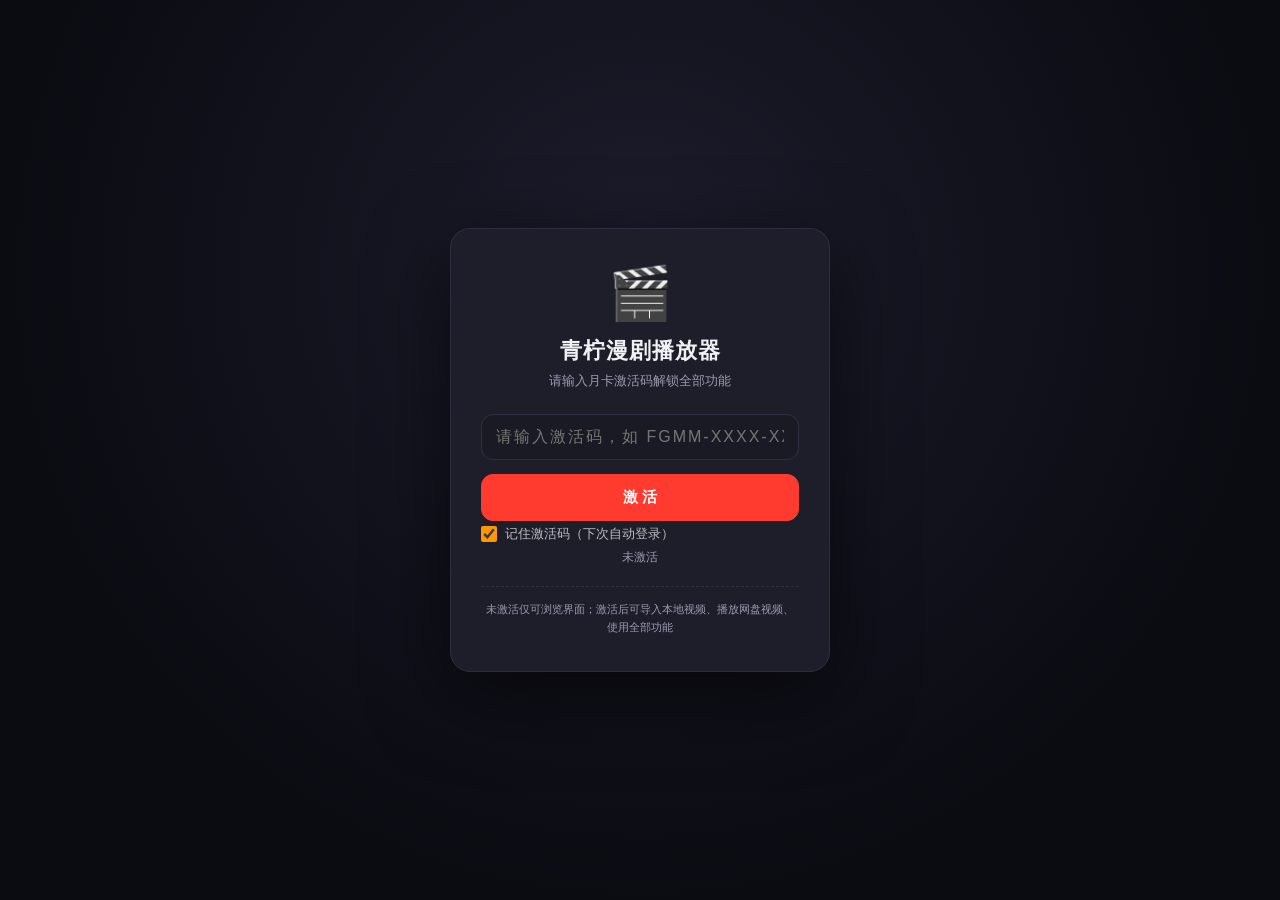
==== index.html @ 3e0c5514 "Add files via upload" ====
<!DOCTYPE html>
<html lang="zh-CN">
<head>
<meta charset="UTF-8">
<meta name="viewport" content="width=device-width, initial-scale=1.0, maximum-scale=1.0, user-scalable=no, viewport-fit=cover">
<meta name="apple-mobile-web-app-capable" content="yes">
<meta name="apple-mobile-web-app-status-bar-style" content="black-translucent">
<meta name="apple-mobile-web-app-title" content="青柠漫剧">
<meta name="theme-color" content="#12121a">
<meta name="format-detection" content="telephone=no">
<meta name="mobile-web-app-capable" content="yes">
<meta name="screen-orientation" content="portrait">
<meta name="x5-fullscreen" content="true">
<meta name="x5-page-mode" content="app">
<title>青柠漫剧播放器</title>
<link rel="manifest" href="manifest.json">
<link rel="apple-touch-icon" href="icons/icon-192.png">
<link rel="apple-touch-icon" sizes="152x152" href="icons/icon-192.png">
<link rel="apple-touch-icon" sizes="180x180" href="icons/icon-192.png">
<link rel="apple-touch-icon" sizes="167x167" href="icons/icon-192.png">
<!-- iOS 启动画面 -->
<link rel="apple-touch-startup-image" href="icons/icon-512.png" media="(device-width: 428px) and (device-height: 926px) and (-webkit-device-pixel-ratio: 3)">
<link rel="apple-touch-startup-image" href="icons/icon-512.png" media="(device-width: 390px) and (device-height: 844px) and (-webkit-device-pixel-ratio: 3)">
<link rel="apple-touch-startup-image" href="icons/icon-512.png" media="(device-width: 393px) and (device-height: 852px) and (-webkit-device-pixel-ratio: 3)">
<link rel="apple-touch-startup-image" href="icons/icon-512.png" media="(device-width: 414px) and (device-height: 896px) and (-webkit-device-pixel-ratio: 3)">
<link rel="apple-touch-startup-image" href="icons/icon-512.png" media="(device-width: 375px) and (device-height: 812px) and (-webkit-device-pixel-ratio: 3)">
<link rel="apple-touch-startup-image" href="icons/icon-512.png" media="(device-width: 375px) and (device-height: 667px) and (-webkit-device-pixel-ratio: 2)">
<link rel="apple-touch-startup-image" href="icons/icon-512.png" media="(device-width: 768px) and (device-height: 1024px) and (-webkit-device-pixel-ratio: 2)">
<link rel="apple-touch-startup-image" href="icons/icon-512.png" media="(device-width: 820px) and (device-height: 1180px) and (-webkit-device-pixel-ratio: 2)">
<link rel="apple-touch-startup-image" href="icons/icon-512.png" media="(device-width: 834px) and (device-height: 1194px) and (-webkit-device-pixel-ratio: 2)">
<link rel="stylesheet" href="css/style.css">
</head>
<body>

<div class="app" id="app">

  <!-- ======== 顶部工具条 ======== -->
  <header class="toolbar">
    <div class="brand">
      <div class="brand-dot" id="brandDot"></div>
      <span class="brand-name" id="brandName">青柠漫剧播放器</span>
    </div>
    <div class="toolbar-actions">
      <button class="tb-btn" id="btnImport" title="导入视频 / 封面图">
        <svg viewBox="0 0 24 24"><path d="M12 16V4m0 0 4 4m-4-4L8 8M4 16v3a1 1 0 0 0 1 1h14a1 1 0 0 0 1-1v-3"/></svg>
        <span>导入</span>
      </button>
      <!-- 导入选择菜单（视频/图片） -->
      <div class="import-menu" id="importMenu" hidden>
        <div class="import-item" id="impVideo">🎬 导入视频</div>
        <div class="import-item" id="impImage">🖼️ 导入封面图</div>
      </div>
      <button class="tb-btn" id="btnNetwork" title="添加网盘 / 网络视频链接">
        <svg viewBox="0 0 24 24"><path d="M12 3a7 7 0 0 0-7 7c0 3.5 2.4 5.3 4 7.5l1 2.5h4l1-2.5c1.6-2.2 4-4 4-7.5a7 7 0 0 0-7-7z"/><circle cx="12" cy="10" r="2.6"/></svg>
        <span>网盘链接</span>
      </button>
      <button class="tb-btn" id="btnSettings" title="播放器设置">
        <svg viewBox="0 0 24 24"><path d="M12 15.5a3.5 3.5 0 1 0 0-7 3.5 3.5 0 0 0 0 7z"/><path d="M19.4 13a7.6 7.6 0 0 0 .1-1 7.6 7.6 0 0 0-.1-1l2-1.6-2-3.4-2.4 1a7.7 7.7 0 0 0-1.7-1L15 3.5h-4l-.4 2.5a7.7 7.7 0 0 0-1.7 1l-2.4-1-2 3.4 2 1.6a7.6 7.6 0 0 0 0 2l-2 1.6 2 3.4 2.4-1a7.7 7.7 0 0 0 1.7 1l.4 2.5h4l.4-2.5a7.7 7.7 0 0 0 1.7-1l2.4 1 2-3.4-2-1.6z"/></svg>
        <span>设置</span>
      </button>
    </div>
  </header>

  <!-- ======== 主体 ======== -->
  <main class="main">
    <!-- 播放器列 -->
    <section class="player-column">
      <!-- 播放器外框（颜色可自定义） -->
      <div class="player-frame" id="playerFrame">
        <!-- 视频舞台 -->
        <div class="video-stage" id="videoStage">
          <!-- 视频缩放容器（双手缩放/平移，不影响播放） -->
          <div class="video-zoom-wrap" id="videoZoomWrap">
            <video id="video" playsinline webkit-playsinline preload="auto"></video>
          </div>
          <!-- 弹幕层 -->
          <div class="danmaku-layer" id="danmakuLayer"></div>

          <!-- 封面 / 空集提示层 -->
          <div class="poster-layer" id="posterLayer">
            <div class="poster-zoom-wrap" id="posterZoomWrap">
              <img id="posterImg" alt="封面" hidden>
            </div>
            <div class="poster-empty" id="posterEmpty">
              <div class="pe-icon">🎬</div>
              <div class="pe-text" id="posterEmptyText">第 1 集暂无视频<br>点击「导入」添加视频或输入网盘链接</div>
            </div>
          </div>

          <!-- 兼容转码提示（HEVC 等无法直接播放的视频） -->
          <div class="convert-tip" id="convertTip" hidden>
            <div style="flex:1;">
              <div class="ct-text" id="convertText">该视频编码可能不被支持（常见于网盘下载的 HEVC/H.265 视频），播放器可一键转码后播放</div>
              <div class="convert-progress" id="convertProgress" hidden>
                <div class="convert-progress-bar" id="convertProgressBar"></div>
              </div>
              <div class="convert-progress-text" id="convertProgressText" hidden></div>
            </div>
            <button class="m-btn primary" id="btnConvert">一键转码播放</button>
          </div>

          <!-- 顶部信息栏（视频中播放器风格：返回+剧名+集数） -->
          <div class="title-bar" id="titleBar">
            <button class="tb-back" id="btnBack" title="返回">‹</button>
            <div class="title-info">
              <span class="title-series" id="titleSeriesName">朝朝入梦（已完结）</span>
              <span class="title-ep" id="titleBarText">第2集</span>
            </div>
            <button class="tb-fs" id="btnTitleFull" title="全屏">⛶</button>
          </div>

          <!-- 中央播放按钮 -->
          <div class="center-play" id="centerPlay" hidden>
            <svg viewBox="0 0 24 24"><path d="M8 5v14l11-7z" fill="currentColor"/></svg>
          </div>

          <!-- 加载中 -->
          <div class="loading" id="loading" hidden><div class="spinner"></div><span>加载中…</span></div>

          <!-- 底部控制栏（极简风格：橙色暂停+时间+进度+总时长+选集+更多+全屏） -->
          <div class="controls" id="controls">
            <!-- 弹幕输入行（可在设置中开关） -->
            <div class="danmaku-row">
              <input type="text" class="danmaku-input" id="danmakuInput" placeholder="发弹幕，按回车发送" maxlength="50">
              <button class="danmaku-send" id="btnDanmakuSend">发送</button>
            </div>
            <div class="controls-row">
              <!-- 橙色暂停按钮 -->
              <button class="c-btn play-btn" id="btnPlay" title="播放 / 暂停">
                <svg id="icPlay" viewBox="0 0 24 24"><path d="M8 5v14l11-7z" fill="currentColor"/></svg>
                <svg id="icPause" viewBox="0 0 24 24" hidden><path d="M6 5h4v14H6zM14 5h4v14h-4z" fill="currentColor"/></svg>
              </button>

              <!-- 当前时间 -->
              <span class="time-label" id="curTime">00:00</span>

              <!-- 进度条 -->
              <div class="seek-wrap">
                <input type="range" id="seek" class="seek" min="0" max="1000" value="0" step="1">
              </div>

              <!-- 总时长 -->
              <span class="time-label" id="durTime">05:00</span>

              <!-- 下一集 -->
              <button class="c-btn" id="btnNext" title="下一集">
                <svg viewBox="0 0 24 24"><path d="M5 5v14l9-7z" fill="currentColor"/><rect x="16" y="5" width="2.6" height="14" fill="currentColor"/></svg>
              </button>

              <!-- 蓝色选集按钮 -->
              <button class="ep-toggle-btn" id="btnEpToggle" title="选集">选集</button>

              <!-- 更多按钮（倍速/比例/循环/音量/弹幕等高级功能） -->
              <div class="more-wrap">
                <button class="c-btn more-btn" id="btnMore" title="更多">⋯</button>
                <div class="more-menu" id="moreMenu" hidden>
                  <div class="mm-section">
                    <div class="mm-label">播放速度</div>
                    <div class="mm-speed-row">
                      <div class="mm-speed-item" data-s="0.5">0.5x</div>
                      <div class="mm-speed-item" data-s="0.75">0.75x</div>
                      <div class="mm-speed-item active" data-s="1">1.0x</div>
                      <div class="mm-speed-item" data-s="1.25">1.25x</div>
                      <div class="mm-speed-item" data-s="1.5">1.5x</div>
                      <div class="mm-speed-item" data-s="2">2.0x</div>
                      <div class="mm-speed-item" data-s="3">3.0x</div>
                    </div>
                  </div>
                  <div class="mm-section">
                    <div class="mm-label">画面比例</div>
                    <div class="mm-ratio-row">
                      <div class="mm-ratio-item active" data-r="auto">自适应</div>
                      <div class="mm-ratio-item" data-r="16:9">16:9</div>
                      <div class="mm-ratio-item" data-r="9:16">9:16</div>
                      <div class="mm-ratio-item" data-r="4:3">4:3</div>
                      <div class="mm-ratio-item" data-r="origin">原始</div>
                    </div>
                  </div>
                  <div class="mm-section mm-row-section">
                    <div class="mm-toggle-item" id="mmLoop">
                      <span>循环播放</span>
                      <div class="mm-switch" id="mmLoopSwitch"><div class="mm-switch-dot"></div></div>
                    </div>
                    <div class="mm-toggle-item" id="mmDanmaku">
                      <span>弹幕显示</span>
                      <div class="mm-switch active" id="mmDanmakuSwitch"><div class="mm-switch-dot"></div></div>
                    </div>
                  </div>
                  <div class="mm-section">
                    <div class="mm-label">音量</div>
                    <div class="mm-vol-row">
                      <svg viewBox="0 0 24 24" width="18" height="18"><path d="M3 9v6h4l5 5V4L7 9H3z" fill="currentColor"/></svg>
                      <input type="range" id="vol" class="vol mm-vol" min="0" max="100" value="100">
                    </div>
                  </div>
                </div>
              </div>

              <!-- 全屏按钮 -->
              <button class="c-btn" id="btnFull" title="全屏">
                <svg viewBox="0 0 24 24"><path d="M4 9V4h5M20 9V4h-5M4 15v5h5M20 15v5h-5" stroke="currentColor" stroke-width="2" fill="none" stroke-linecap="round"/></svg>
              </button>
            </div>
          </div>

          <!-- 右侧选集面板（滑入式 overlay，视频中播放器风格） -->
          <aside class="episode-panel" id="episodePanel">
            <div class="ep-header">
              <span>选集</span>
              <button class="ep-set" id="btnEpSet" title="设置集数">⚙</button>
              <button class="ep-close" id="btnEpClose" title="关闭">×</button>
            </div>
            <div class="ep-list" id="epList"></div>
            <div class="ep-footer">
              <button class="ep-import" id="btnEpImport">导入视频到当前集</button>
            </div>
          </aside>
          <!-- 选集遮罩层（点击关闭选集） -->
          <div class="ep-mask" id="epMask" hidden></div>
        </div>
      </div>

      <!-- 播放器说明条 -->
      <div class="hint-bar" id="hintBar">
        <span>💡 点击「选集」右侧滑出剧集列表；控制栏2秒无操作自动隐藏，点击画面唤出。支持导入本地视频/封面、网盘链接（m3u8/mp4/flv）、弹幕、倍速、画面缩放。</span>
      </div>
    </section>
  </main>
</div>

<!-- ======== 激活遮罩（月卡） ======== -->
<div class="activate-mask" id="activateMask" hidden>
  <div class="activate-box">
    <div class="act-logo">🎬</div>
    <div class="act-title">青柠漫剧播放器</div>
    <div class="act-sub">请输入月卡激活码解锁全部功能</div>
    <input type="text" id="actCode" maxlength="24" placeholder="请输入激活码，如 FGMM-XXXX-XXXX">
    <button class="m-btn primary act-btn" id="btnActivate">激 活</button>
    <label class="act-remember">
      <input type="checkbox" id="actRemember" checked>
      <span>记住激活码（下次自动登录）</span>
    </label>
    <div class="act-msg" id="actMsg"></div>
    <div class="act-exp" id="actExp"></div>
    <div class="act-foot">未激活仅可浏览界面；激活后可导入本地视频、播放网盘视频、使用全部功能</div>
  </div>
</div>
<!-- 隐藏的文件选择输入 -->
<input type="file" id="fileVideo" accept="video/*" hidden>
<input type="file" id="fileImage" accept="image/*" hidden>

<!-- ======== 模态框：设置 ======== -->
<div class="modal-mask" id="modalSettings" hidden>
  <div class="modal">
    <div class="modal-head"><span>播放器设置</span><button class="modal-close" data-close="modalSettings">×</button></div>
    <div class="modal-body">
      <div class="form-item">
        <label>剧集名称（可修改）</label>
        <input type="text" id="setSeriesName" placeholder="例如：春风渡（未删减版）">
      </div>
      <div class="form-item">
        <label>选集总数（人为设置，不必等于实际视频数）</label>
        <input type="number" id="setEpCount" min="1" max="999" value="12">
      </div>
      <div class="form-item">
        <label>当前集标题（显示在顶部窄条，可留空用默认）</label>
        <input type="text" id="setEpTitle" placeholder="例如：玉僧入尘·第一集">
      </div>
      <div class="form-item">
        <label>播放器外框颜色（可自定义）</label>
        <div class="color-row">
          <input type="color" id="setColor" value="#ff3b30">
          <span id="colorPreview">#ff3b30</span>
        </div>
      </div>
      <div class="form-item">
        <label>默认画面比例</label>
        <select id="setRatio">
          <option value="auto">自适应</option>
          <option value="16:9">16:9 横屏</option>
          <option value="9:16">9:16 竖屏</option>
          <option value="4:3">4:3</option>
          <option value="origin">原始尺寸</option>
        </select>
      </div>
      <div class="form-item">
        <label>默认播放速度</label>
        <select id="setSpeed">
          <option value="0.5">0.5x</option>
          <option value="0.75">0.75x</option>
          <option value="1" selected>1.0x</option>
          <option value="1.25">1.25x</option>
          <option value="1.5">1.5x</option>
          <option value="2">2.0x</option>
          <option value="3">3.0x</option>
        </select>
      </div>
      <div class="form-item">
        <label>暂停时显示中央播放图标</label>
        <select id="setShowPauseIcon">
          <option value="1">显示</option>
          <option value="0">不显示</option>
        </select>
      </div>
      <div class="form-item">
        <label>选集显示模式</label>
        <select id="setEpDisplayMode">
          <option value="full">显示集数+名字</option>
          <option value="num">只显示集数</option>
        </select>
      </div>
      <div class="form-item">
        <label>弹幕输入框</label>
        <select id="setDanmakuInput">
          <option value="1">显示</option>
          <option value="0">不显示</option>
        </select>
      </div>
      <div class="form-item">
        <label>弹幕模式</label>
        <select id="setDanmakuMode">
          <option value="scroll">滚动飘过（缓慢）</option>
          <option value="fixed">固定不动（屏幕中间）</option>
        </select>
      </div>
      <div class="form-item license-server-config" hidden>
        <label>服务端验证（防止激活码多设备使用）</label>
        <label class="server-switch">
          <input type="checkbox" id="setLicenseServerEnabled">
          <span>启用服务端验证</span>
        </label>
        <input type="text" id="setLicenseServer" placeholder="授权服务器地址，如 http://your-server.com:3000" style="margin-top:8px;">
        <div class="server-hint">启用后，激活码首次激活会绑定设备，其他设备无法使用。需自行部署授权服务器。</div>
      </div>
      <div class="form-item license-status">
        <label>激活状态</label>
        <div class="license-info" id="licenseInfo">未激活</div>
      </div>
    </div>
    <div class="modal-foot">
      <button class="m-btn danger" id="btnClearAll" title="清除所有导入的视频和图片">一键清除</button>
      <button class="m-btn primary" id="btnSaveSettings">保存设置</button>
    </div>
  </div>
</div>

<!-- ======== 模态框：网盘 / 网络链接 ======== -->
<div class="modal-mask" id="modalNetwork" hidden>
  <div class="modal">
    <div class="modal-head"><span>添加网盘 / 网络视频</span><button class="modal-close" data-close="modalNetwork">×</button></div>
    <div class="modal-body">
      <div class="form-item">
        <label>视频直链地址（自动识别 m3u8 / mp4 / flv / webm）</label>
        <input type="url" id="netUrl" placeholder="粘贴视频直链或串流地址…">
      </div>
      <div class="net-tip" id="netTip">
        支持格式：<b>.m3u8</b>（HLS 串流）、<b>.mp4</b>、<b>.flv</b>、<b>.webm</b> 等<b>视频直链</b>地址。<br>
        ⚠️ 若粘贴的是网盘<b>分享页面</b>（pan.baidu.com / pan.quark.cn 等），播放器无法直接解析登录鉴权页面。<br>
        请点击网盘里的「下载」或「获取直链」，复制<b>可直接播放的视频地址</b>（.mp4 / .m3u8 结尾）后粘贴。
      </div>
      <div class="form-item">
        <label>保存到选集（选择集数）</label>
        <select id="netEp"></select>
      </div>
    </div>
    <div class="modal-foot">
      <button class="m-btn" id="btnNetClear">清除该集链接</button>
      <button class="m-btn primary" id="btnNetSave">保存并播放</button>
    </div>
  </div>
</div>

<!-- ======== 模态框：集数快速设置 ======== -->
<div class="modal-mask" id="modalEpSet" hidden>
  <div class="modal modal-sm">
    <div class="modal-head"><span>设置选集数量</span><button class="modal-close" data-close="modalEpSet">×</button></div>
    <div class="modal-body">
      <div class="form-item">
        <label>选集总数</label>
        <input type="number" id="quickEpCount" min="1" max="999" value="12">
      </div>
    </div>
    <div class="modal-foot">
      <button class="m-btn primary" id="btnQuickEpSave">确定</button>
    </div>
  </div>
</div>

<script src="js/db.js"></script>
<script src="js/hls.min.js"></script>
<script src="js/flv.min.js"></script>
<script>
  if ('serviceWorker' in navigator) {
    if (location.hostname === 'localhost' || location.hostname === '127.0.0.1') {
      navigator.serviceWorker.getRegistrations().then(function (regs) {
        regs.forEach(function (r) { r.unregister(); });
      }).catch(function () {});
    } else {
      window.addEventListener('load', function () {
        navigator.serviceWorker.register('./sw.js').catch(function () {});
      });
    }
  }
</script>
<script src="js/app.js"></script>
</body>
</html>
---- css/style.css ----
/* ============================================================
 * style.css — 青柠漫剧播放器（极简播放界面版）
 * 播放界面参考视频中播放器风格：右侧滑入选集 + 橙色暂停 + 蓝色选集按钮
 * ============================================================ */
:root {
  --bg: #12121a;
  --bg2: #1a1a24;
  --panel: #1e1e2a;
  --panel2: #26263a;
  --text: #f0f0f5;
  --text2: #9a9ab0;
  --accent: #ff3b30;
  --border: #2e2e42;
  --radius: 14px;
  --danger: #ff453a;
  --ep-blue: #2d7ff9;
  --ep-green: #4cd964;
  --play-orange: #ff9500;
}

* { margin: 0; padding: 0; box-sizing: border-box; -webkit-tap-highlight-color: transparent; }
[hidden] { display: none !important; }

html, body {
  height: 100%;
  overflow: hidden;
  font-family: -apple-system, BlinkMacSystemFont, "PingFang SC", "Microsoft YaHei", "Segoe UI", Roboto, sans-serif;
  background: var(--bg);
  color: var(--text);
  user-select: none;
  -webkit-user-select: none;
}

.app { height: 100vh; height: 100dvh; display: flex; flex-direction: column; }

/* ================= 顶部工具条 ================= */
.toolbar {
  display: flex; align-items: center; justify-content: space-between;
  padding: 10px 16px;
  background: linear-gradient(180deg, #1b1b28, #15151f);
  border-bottom: 1px solid var(--border);
  flex-shrink: 0;
}
.brand { display: flex; align-items: center; gap: 10px; }
.brand-dot {
  width: 16px; height: 16px; border-radius: 5px;
  background: var(--accent);
  box-shadow: 0 0 12px var(--accent);
}
.brand-name { font-size: 16px; font-weight: 700; letter-spacing: .5px; }

.toolbar-actions { display: flex; gap: 8px; position: relative; }
.tb-btn {
  display: flex; align-items: center; gap: 6px;
  background: var(--panel); color: var(--text);
  border: 1px solid var(--border); border-radius: 10px;
  padding: 7px 12px; font-size: 13px; cursor: pointer;
  transition: .15s;
}
.tb-btn:hover { background: var(--panel2); border-color: var(--accent); }
.tb-btn svg { width: 16px; height: 16px; fill: currentColor; stroke: none; }

/* 导入选择菜单 */
.import-menu {
  position: absolute; top: 100%; right: 0; z-index: 100;
  background: var(--panel); border: 1px solid rgba(255,255,255,.1);
  border-radius: 10px; box-shadow: 0 8px 24px rgba(0,0,0,.4);
  min-width: 160px; overflow: hidden;
}
.import-item {
  padding: 12px 16px; cursor: pointer; font-size: 14px; color: #eee;
  transition: background .15s;
}
.import-item:hover { background: var(--accent); color: #fff; }

/* ================= 主体 ================= */
.main { flex: 1; min-height: 0; display: flex; }
.player-column { flex: 1; display: flex; flex-direction: column; min-width: 0; padding: 12px; gap: 10px; }

/* ================= 播放器外框 ================= */
.player-frame {
  flex: 1; min-height: 0;
  display: flex;
  background: var(--bg2);
  border: 3px solid var(--accent);
  border-radius: var(--radius);
  padding: 6px;
  box-shadow: 0 0 24px -6px var(--accent);
  overflow: hidden;
}

/* ================= 视频舞台 ================= */
.video-stage {
  flex: 1; min-width: 0; position: relative;
  background: #000;
  border-radius: 10px;
  overflow: hidden;
  cursor: pointer;
}
#video {
  position: absolute; inset: 0;
  width: 100%; height: 100%;
  object-fit: contain;
  background: #000;
}
/* 画面比例 */
.video-stage.ratio-auto #video { inset: 0; width: 100%; height: 100%; transform: none; }
.video-stage.ratio-169 #video {
  inset: auto; left: 50%; top: 50%; transform: translate(-50%, -50%);
  width: 100%; height: auto; aspect-ratio: 16 / 9;
}
.video-stage.ratio-916 #video {
  inset: auto; left: 50%; top: 50%; transform: translate(-50%, -50%);
  height: 100%; width: auto; aspect-ratio: 9 / 16;
}
.video-stage.ratio-43 #video {
  inset: auto; left: 50%; top: 50%; transform: translate(-50%, -50%);
  width: 100%; height: auto; aspect-ratio: 4 / 3;
}
.video-stage.ratio-origin #video { inset: auto; left: 50%; top: 50%; transform: translate(-50%, -50%); }

/* 封面层 */
.poster-layer {
  position: absolute; inset: 0;
  display: flex; align-items: center; justify-content: center;
  background: linear-gradient(160deg, #101018, #0a0a12);
  z-index: 2;
}
.poster-layer img { width: 100%; height: 100%; object-fit: contain; }
.poster-empty { text-align: center; color: var(--text2); }
.pe-icon { font-size: 44px; margin-bottom: 12px; opacity: .6; }
.pe-text { font-size: 14px; line-height: 1.8; }

/* ================= 顶部信息栏（视频中播放器风格） ================= */
.title-bar {
  position: absolute; top: 0; left: 0; right: 0;
  z-index: 6;
  display: flex; align-items: center; gap: 8px;
  padding: 10px 14px;
  background: linear-gradient(180deg, rgba(0,0,0,.75), rgba(0,0,0,0));
  pointer-events: none;
  opacity: 0;
  transition: opacity .25s;
}
.controls.show ~ .title-bar,
.title-bar.show { opacity: 1; pointer-events: auto; }
.tb-back, .tb-fs {
  background: none; border: none; color: #fff; font-size: 22px; cursor: pointer;
  width: 32px; height: 32px; display: flex; align-items: center; justify-content: center;
  opacity: .9; border-radius: 6px; flex-shrink: 0;
  pointer-events: auto;
}
.tb-back:hover, .tb-fs:hover { opacity: 1; background: rgba(255,255,255,.15); }
.tb-back { display: none; }
.title-info { display: flex; flex-direction: column; gap: 1px; flex: 1; min-width: 0; }
.title-series {
  font-size: 14px; font-weight: 700; color: #fff;
  white-space: nowrap; overflow: hidden; text-overflow: ellipsis;
  letter-spacing: .3px;
}
.title-ep {
  font-size: 11.5px; color: rgba(255,255,255,.75);
  white-space: nowrap; overflow: hidden; text-overflow: ellipsis;
}

/* 中央播放按钮 */
.center-play {
  position: absolute; left: 50%; top: 50%; transform: translate(-50%,-50%);
  width: 72px; height: 72px; border-radius: 50%;
  background: rgba(0,0,0,.5); backdrop-filter: blur(4px);
  display: flex; align-items: center; justify-content: center;
  color: #fff; z-index: 5; cursor: pointer;
  border: 2px solid rgba(255,255,255,.35);
}
.center-play svg { width: 34px; height: 34px; margin-left: 4px; }
.center-play:hover { background: rgba(0,0,0,.7); }

/* 加载 */
.loading {
  position: absolute; inset: 0; z-index: 4;
  display: flex; flex-direction: column; align-items: center; justify-content: center; gap: 10px;
  background: rgba(0,0,0,.55); color: #fff; font-size: 13px;
}
.spinner {
  width: 34px; height: 34px; border-radius: 50%;
  border: 3px solid rgba(255,255,255,.2); border-top-color: var(--accent);
  animation: spin .8s linear infinite;
}
@keyframes spin { to { transform: rotate(360deg); } }

/* ================= 底部控制栏（极简风格） ================= */
.controls {
  position: absolute; left: 0; right: 0; bottom: 0; z-index: 7;
  background: linear-gradient(0deg, rgba(0,0,0,.85), rgba(0,0,0,0));
  padding: 30px 12px 10px;
  opacity: 0; transition: opacity .25s;
}
.controls.show { opacity: 1; }
.controls-row { display: flex; align-items: center; gap: 8px; }

.c-btn {
  background: none; border: none; color: #fff;
  min-width: 34px; height: 34px; padding: 0 6px;
  display: flex; align-items: center; justify-content: center;
  font-size: 13px; border-radius: 8px; cursor: pointer;
  flex-shrink: 0;
}
.c-btn:hover { background: rgba(255,255,255,.12); }
.c-btn svg { width: 20px; height: 20px; fill: none; stroke: currentColor; stroke-width: 1.8; }
.c-btn svg path { stroke: currentColor; }
.c-btn.active { color: var(--accent); }

/* 橙色暂停按钮（视频中播放器风格） */
.play-btn {
  background: var(--play-orange);
  width: 34px; height: 34px;
  border-radius: 6px;
  min-width: 34px;
}
.play-btn:hover { background: #ffaa33; }
.play-btn svg { width: 18px; height: 18px; fill: #fff !important; stroke: none !important; }
.play-btn svg path { fill: #fff !important; stroke: none !important; }

/* 时间标签 */
.time-label {
  font-size: 12.5px; color: #fff;
  font-variant-numeric: tabular-nums;
  flex-shrink: 0;
  min-width: 42px;
  text-align: center;
}

/* 进度条 */
.seek-wrap { flex: 1; display: flex; align-items: center; min-width: 40px; }
input[type="range"] {
  -webkit-appearance: none; appearance: none;
  width: 100%;
  height: 3px; background: rgba(255,255,255,.3); border-radius: 3px; outline: none; cursor: pointer;
}
input[type="range"]::-webkit-slider-thumb {
  -webkit-appearance: none; appearance: none;
  width: 12px; height: 12px; border-radius: 50%;
  background: #fff; border: none;
  box-shadow: 0 0 4px rgba(0,0,0,.5);
}
input[type="range"]::-moz-range-thumb {
  width: 12px; height: 12px; border-radius: 50%;
  background: #fff; border: none;
}
.vol { width: 64px; height: 3px; }

/* 下一集按钮 */
#btnNext svg { fill: currentColor; stroke: none; }
#btnNext svg path { fill: currentColor; stroke: none; }

/* 蓝色选集按钮（视频中播放器风格） */
.ep-toggle-btn {
  background: var(--ep-blue);
  color: #fff;
  border: none;
  padding: 0 14px;
  height: 30px;
  font-size: 13px;
  font-weight: 600;
  border-radius: 6px;
  cursor: pointer;
  flex-shrink: 0;
  letter-spacing: .5px;
  transition: background .15s;
}
.ep-toggle-btn:hover { background: #4a90ff; }
.ep-toggle-btn.active { background: #1a5fd0; }

/* 更多按钮 */
.more-wrap { position: relative; flex-shrink: 0; }
.more-btn {
  font-size: 20px;
  font-weight: 700;
  letter-spacing: 1px;
  width: 34px;
}
.more-menu {
  position: absolute; bottom: 44px; right: 0;
  background: rgba(20,20,30,.97);
  border: 1px solid rgba(255,255,255,.12);
  border-radius: 12px;
  padding: 12px;
  min-width: 260px;
  z-index: 50;
  box-shadow: 0 8px 32px rgba(0,0,0,.6);
  backdrop-filter: blur(10px);
}
.mm-section { margin-bottom: 12px; }
.mm-section:last-child { margin-bottom: 0; }
.mm-label {
  font-size: 11px; color: rgba(255,255,255,.5);
  margin-bottom: 6px; font-weight: 600;
  text-transform: uppercase; letter-spacing: .5px;
}
.mm-speed-row, .mm-ratio-row {
  display: flex; flex-wrap: wrap; gap: 5px;
}
.mm-speed-item, .mm-ratio-item {
  padding: 5px 10px;
  font-size: 12px;
  border-radius: 6px;
  background: rgba(255,255,255,.08);
  color: rgba(255,255,255,.85);
  cursor: pointer;
  transition: all .15s;
}
.mm-speed-item:hover, .mm-ratio-item:hover { background: rgba(255,255,255,.15); }
.mm-speed-item.active, .mm-ratio-item.active {
  background: var(--accent);
  color: #fff;
  font-weight: 600;
}
.mm-row-section {
  display: flex; gap: 12px;
}
.mm-toggle-item {
  flex: 1;
  display: flex; align-items: center; justify-content: space-between;
  padding: 8px 10px;
  background: rgba(255,255,255,.05);
  border-radius: 8px;
  font-size: 12.5px;
  color: rgba(255,255,255,.85);
}
.mm-switch {
  width: 36px; height: 20px;
  background: rgba(255,255,255,.2);
  border-radius: 10px;
  position: relative;
  cursor: pointer;
  transition: background .2s;
  flex-shrink: 0;
}
.mm-switch.active { background: var(--accent); }
.mm-switch-dot {
  position: absolute; top: 2px; left: 2px;
  width: 16px; height: 16px;
  background: #fff;
  border-radius: 50%;
  transition: transform .2s;
}
.mm-switch.active .mm-switch-dot { transform: translateX(16px); }
.mm-vol-row {
  display: flex; align-items: center; gap: 8px;
  color: rgba(255,255,255,.7);
}
.mm-vol { flex: 1; }

/* 全屏按钮 */
#btnFull svg { fill: none; stroke: currentColor; }

/* ================= 右侧选集面板（滑入式 overlay） ================= */
.episode-panel {
  position: absolute;
  top: 0; right: 0; bottom: 0;
  width: 220px;
  background: rgba(0,0,0,.88);
  backdrop-filter: blur(12px);
  z-index: 20;
  display: flex; flex-direction: column;
  transform: translateX(100%);
  transition: transform .3s cubic-bezier(.4,0,.2,1);
  border-left: 1px solid rgba(255,255,255,.08);
}
.episode-panel.show { transform: translateX(0); }

.ep-header {
  display: flex; align-items: center; gap: 6px;
  padding: 14px 14px 10px;
  font-size: 15px; font-weight: 700;
  color: #fff;
  flex-shrink: 0;
  border-bottom: 1px solid rgba(255,255,255,.08);
}
.ep-set {
  margin-left: auto; background: none; border: none;
  color: rgba(255,255,255,.5); font-size: 16px; cursor: pointer;
  width: 28px; height: 28px; border-radius: 6px;
  display: flex; align-items: center; justify-content: center;
}
.ep-set:hover { color: #fff; background: rgba(255,255,255,.1); }
.ep-close {
  background: none; border: none;
  color: rgba(255,255,255,.5); font-size: 20px; cursor: pointer;
  width: 28px; height: 28px; border-radius: 6px;
  display: flex; align-items: center; justify-content: center;
  line-height: 1;
}
.ep-close:hover { color: #fff; background: rgba(255,255,255,.1); }

.ep-list {
  flex: 1; overflow-y: auto;
  padding: 10px 12px;
  display: flex; flex-direction: column; gap: 6px;
  -webkit-overflow-scrolling: touch;
}
.ep-list::-webkit-scrollbar { width: 4px; }
.ep-list::-webkit-scrollbar-thumb { background: rgba(255,255,255,.15); border-radius: 4px; }

.ep-item {
  display: flex; align-items: center; justify-content: center;
  padding: 9px 12px;
  background: rgba(255,255,255,.06);
  border: 1px solid rgba(255,255,255,.12);
  border-radius: 8px;
  font-size: 13px;
  color: rgba(255,255,255,.85);
  cursor: pointer;
  transition: all .15s;
  position: relative;
  text-align: center;
  min-height: 38px;
}
.ep-item:hover {
  background: rgba(255,255,255,.12);
  border-color: rgba(255,255,255,.25);
}
.ep-item.active {
  background: var(--ep-green);
  border-color: var(--ep-green);
  color: #fff;
  font-weight: 700;
}
.ep-item.active::after {
  content: "▶";
  position: absolute; right: 10px;
  font-size: 10px;
  color: #fff;
}
.ep-item.has-video::before {
  content: "";
  position: absolute; left: 6px; top: 50%; transform: translateY(-50%);
  width: 5px; height: 5px;
  background: #4cd97b;
  border-radius: 50%;
}
.ep-item.active.has-video::before { background: #fff; }
.ep-item .ep-num { font-weight: 600; }
.ep-item .ep-name {
  font-size: 11px; color: rgba(255,255,255,.6);
  margin-left: 4px;
  white-space: nowrap; overflow: hidden; text-overflow: ellipsis;
}
.ep-item.active .ep-name { color: rgba(255,255,255,.9); }
.ep-item .ep-edit {
  position: absolute; right: 6px; top: 50%; transform: translateY(-50%);
  font-size: 11px; color: rgba(255,255,255,.4);
  cursor: pointer; opacity: 0; transition: opacity .15s;
}
.ep-item:hover .ep-edit { opacity: 1; }
.ep-item.num-only { justify-content: center; }

.ep-footer {
  padding: 10px 12px 14px;
  border-top: 1px solid rgba(255,255,255,.08);
  flex-shrink: 0;
}
.ep-import {
  width: 100%; padding: 9px; font-size: 12.5px;
  background: transparent; color: rgba(255,255,255,.6);
  border: 1px dashed rgba(255,255,255,.2); border-radius: 8px; cursor: pointer;
  transition: all .15s;
}
.ep-import:hover { color: #fff; border-color: rgba(255,255,255,.4); background: rgba(255,255,255,.05); }

/* 选集遮罩层 */
.ep-mask {
  position: absolute; inset: 0;
  background: rgba(0,0,0,.3);
  z-index: 15;
  cursor: pointer;
}

/* 播放器说明条 */
.hint-bar {
  font-size: 12px; color: var(--text2);
  padding: 2px 6px; line-height: 1.6;
}

/* ================= 模态框 ================= */
.modal-mask {
  position: fixed; inset: 0; z-index: 10000;
  background: rgba(0,0,0,.65); backdrop-filter: blur(3px);
  display: flex; align-items: center; justify-content: center;
  padding: 16px;
}
.modal {
  width: 440px; max-width: 100%; max-height: 88vh; overflow-y: auto;
  background: var(--panel); border-radius: 16px;
  border: 1px solid var(--border);
  box-shadow: 0 20px 60px rgba(0,0,0,.6);
  z-index: 10001;
}
.modal-sm { width: 320px; }
.modal-head {
  display: flex; align-items: center; justify-content: space-between;
  padding: 16px 18px; border-bottom: 1px solid var(--border);
  font-size: 15px; font-weight: 700;
}
.modal-close { background: none; border: none; color: var(--text2); font-size: 22px; cursor: pointer; line-height: 1; }
.modal-close:hover { color: var(--accent); }
.modal-body { padding: 16px 18px; }
.modal-foot { padding: 12px 18px 18px; display: flex; gap: 10px; justify-content: flex-end; }

.form-item { margin-bottom: 16px; }
.form-item label { display: block; font-size: 12.5px; color: var(--text2); margin-bottom: 8px; }
.form-item input[type="text"],
.form-item input[type="url"],
.form-item input[type="number"],
.form-item select {
  width: 100%; padding: 10px 12px;
  background: var(--bg2); border: 1px solid var(--border); border-radius: 10px;
  color: var(--text); font-size: 14px; outline: none;
}
.form-item input:focus, .form-item select:focus { border-color: var(--accent); }
.color-row { display: flex; align-items: center; gap: 12px; }
.color-row input[type="color"] {
  width: 46px; height: 36px; border: none; border-radius: 8px; background: none; cursor: pointer; padding: 0;
}
.color-row span { font-size: 13px; color: var(--text2); font-variant-numeric: tabular-nums; }

.net-tip {
  background: rgba(255,180,60,.1); border: 1px solid rgba(255,180,60,.3);
  border-radius: 10px; padding: 10px 12px;
  font-size: 12px; color: #f5c76a; line-height: 1.7; margin-bottom: 16px;
}

.m-btn {
  padding: 10px 20px; border-radius: 10px; border: 1px solid var(--border);
  background: var(--panel2); color: var(--text); font-size: 13px; cursor: pointer;
}
.m-btn:hover { border-color: var(--accent); }
.m-btn.primary { background: var(--accent); border-color: var(--accent); color: #fff; font-weight: 600; }
.m-btn.primary:hover { filter: brightness(1.1); }
.m-btn.danger { background: #ff3b30; color: #fff; }
.m-btn.danger:hover { background: #d32f2f; }

/* ================= 移动端适配 ================= */
@media (max-width: 760px) {
  .toolbar { padding: 8px 10px; }
  .tb-btn span { display: none; }
  .tb-btn { padding: 8px; }
  .tb-btn svg { width: 18px; height: 18px; }
  .player-column { padding: 8px; }
  .hint-bar { font-size: 11px; }
  .controls-row { gap: 4px; }
  .c-btn { min-width: 30px; padding: 0 4px; }
  .time-label { font-size: 11px; min-width: 36px; }
  .ep-toggle-btn { padding: 0 10px; font-size: 12px; height: 28px; }
  .episode-panel { width: 180px; }
  .more-menu { min-width: 240px; right: -10px; }
  .title-series { font-size: 13px; }
}

/* ================= 激活界面（月卡） ================= */
.activate-mask {
  position: fixed; inset: 0; z-index: 200;
  background: radial-gradient(circle at 50% 30%, #1c1c2c, #0b0b12 70%);
  display: flex; align-items: center; justify-content: center;
  padding: 20px;
}
.activate-box {
  width: 380px; max-width: 100%;
  background: var(--panel); border: 1px solid var(--border); border-radius: 20px;
  padding: 34px 30px; text-align: center;
  box-shadow: 0 24px 80px rgba(0,0,0,.6);
}
.act-logo { font-size: 52px; margin-bottom: 12px; }
.act-title { font-size: 22px; font-weight: 800; letter-spacing: 1px; margin-bottom: 6px; }
.act-sub { font-size: 13px; color: var(--text2); margin-bottom: 24px; }
.activate-box input[type="text"] {
  width: 100%; padding: 13px 14px; text-align: center; letter-spacing: 2px;
  background: var(--bg2); border: 1px solid var(--border); border-radius: 12px;
  color: var(--text); font-size: 16px; outline: none; margin-bottom: 14px;
  text-transform: uppercase;
}
.activate-box input:focus { border-color: var(--accent); }
.act-btn { width: 100%; padding: 13px; font-size: 15px; border-radius: 12px; }
.act-msg { margin-top: 12px; font-size: 13px; min-height: 20px; }
.act-msg.ok { color: #4cd97b; }
.act-msg.err { color: #ff5f57; }
.act-exp { margin-top: 6px; font-size: 12px; color: var(--text2); }
.act-foot { margin-top: 20px; font-size: 11px; color: var(--text2); line-height: 1.6; border-top: 1px dashed var(--border); padding-top: 14px; }
.act-remember {
  display: flex; align-items: center; gap: 8px;
  font-size: 13px; color: rgba(255,255,255,.7);
  cursor: pointer; margin: 4px 0; user-select: none;
}
.act-remember input[type="checkbox"] { width: 16px; height: 16px; cursor: pointer; accent-color: #ff9800; }

/* ================= 兼容转码提示 ================= */
.convert-tip {
  position: absolute; left: 12px; right: 12px; bottom: 60px; z-index: 8;
  background: rgba(20,20,30,.92); border: 1px solid rgba(255,160,60,.5);
  border-radius: 12px; padding: 12px 14px;
  display: flex; align-items: center; gap: 12px;
  backdrop-filter: blur(4px);
}
.ct-text { flex: 1; font-size: 12.5px; color: #f5c76a; line-height: 1.5; }
.convert-tip .m-btn { white-space: nowrap; }
.convert-progress {
  width: 100%; height: 6px;
  background: rgba(255,255,255,0.1); border-radius: 3px;
  margin-top: 8px; overflow: hidden;
}
.convert-progress-bar {
  height: 100%;
  background: linear-gradient(90deg, #ff9800, #ffc107);
  border-radius: 3px; width: 0%; transition: width .3s ease;
}
.convert-progress-text { font-size: 11px; color: #ffc107; margin-top: 4px; }

/* ========== 弹幕 ========== */
.danmaku-layer {
  position: absolute; inset: 0; overflow: hidden; pointer-events: none; z-index: 5;
}
.danmaku-item {
  position: absolute; white-space: nowrap; color: #fff; font-size: 18px; font-weight: 600;
  text-shadow: 1px 1px 2px rgba(0,0,0,.8), 0 0 4px rgba(0,0,0,.6);
  will-change: transform; animation: danmaku-fly linear forwards;
}
@keyframes danmaku-fly {
  from { transform: translateX(0); }
  to { transform: translateX(calc(-100vw - 100%)); }
}
.danmaku-item.fixed {
  left: 50% !important; transform: translateX(-50%);
  animation: danmaku-fixed 1s ease-out forwards;
}
@keyframes danmaku-fixed {
  0% { opacity: 0; transform: translateX(-50%) scale(0.8); }
  100% { opacity: 1; transform: translateX(-50%) scale(1); }
}
.danmaku-row {
  display: flex; align-items: center; gap: 8px; padding: 4px 8px 8px;
}
.danmaku-input {
  flex: 1; height: 32px; padding: 0 12px; border: 1px solid rgba(255,255,255,.2);
  border-radius: 16px; background: rgba(0,0,0,.5); color: #fff; font-size: 13px; outline: none;
}
.danmaku-input::placeholder { color: rgba(255,255,255,.5); }
.danmaku-input:focus { border-color: var(--accent); }
.danmaku-send {
  height: 32px; padding: 0 18px; border: none; border-radius: 16px;
  background: var(--accent); color: #fff; font-size: 13px; font-weight: 600; cursor: pointer;
}
.danmaku-send:hover { opacity: .9; }

/* ========== 视频缩放容器 ========== */
.video-zoom-wrap {
  position: absolute; inset: 0; display: flex; align-items: center; justify-content: center;
  touch-action: none; overflow: hidden;
}
.video-zoom-wrap #video { max-width: 100%; max-height: 100%; transform-origin: center center; will-change: transform; }
.poster-zoom-wrap {
  position: absolute; inset: 0;
  display: flex; align-items: center; justify-content: center;
  touch-action: none; overflow: hidden;
}
.poster-zoom-wrap #posterImg {
  max-width: 100%; max-height: 100%;
  transform-origin: center center; will-change: transform;
}

/* ========== 全屏模式 ========== */
body.is-fullscreen .toolbar,
body.is-fullscreen .hint-bar { display: none !important; }
body.is-fullscreen, body.is-fullscreen .app, body.is-fullscreen .main {
  margin: 0; padding: 0; width: 100%; height: 100%; overflow: hidden;
}
body.is-fullscreen .player-column { width: 100%; max-width: 100%; padding: 0 !important; gap: 0 !important; }
body.is-fullscreen .player-frame {
  width: 100vw; height: 100vh; border: none !important; border-radius: 0 !important; margin: 0;
  padding: 0 !important; box-shadow: none !important; gap: 0 !important;
}
body.is-fullscreen .video-stage { width: 100%; height: 100%; border-radius: 0; }
body.is-fullscreen #video { width: 100%; height: 100%; object-fit: contain; }
body.is-fullscreen .tb-back { display: flex !important; }
body.is-fullscreen .title-bar { padding: 12px 16px; }
body.is-fullscreen .episode-panel { width: 240px; }
body.is-fullscreen .controls { padding: 30px 16px 14px; }

/* iOS CSS 全屏 */
body.is-fullscreen.ios-fullscreen {
  position: fixed; top: 0; left: 0; right: 0; bottom: 0;
  z-index: 9999; background: #000;
  margin: 0; padding: 0; width: 100%; height: 100%; overflow: hidden;
}
body.is-fullscreen.ios-fullscreen .app,
body.is-fullscreen.ios-fullscreen .main,
body.is-fullscreen.ios-fullscreen .player-column {
  width: 100%; height: 100%; max-width: 100%; padding: 0 !important; margin: 0 !important; background: #000;
}
body.is-fullscreen.ios-fullscreen .player-frame {
  width: 100%; height: 100%; border: none !important; border-radius: 0 !important;
  margin: 0; padding: 0 !important; background: #000; box-shadow: none !important; gap: 0 !important;
}
body.is-fullscreen.ios-fullscreen .video-stage { width: 100%; height: 100%; border-radius: 0; background: #000; }

/* ========== 设置页激活状态 ========== */
.license-status { border-top: 1px solid rgba(255,255,255,.1); padding-top: 14px; margin-top: 6px; }
.license-info {
  font-size: 13px; color: #4caf50;
  background: rgba(76,175,80,.1); border: 1px solid rgba(76,175,80,.3);
  border-radius: 8px; padding: 10px 12px; line-height: 1.6;
}
.license-info.inactive { color: #f44336; background: rgba(244,67,54,.1); border-color: rgba(244,67,54,.3); }
.license-server-config { border-top: 1px solid rgba(255,255,255,.1); padding-top: 14px; margin-top: 6px; }
.server-switch {
  display: flex; align-items: center; gap: 8px;
  font-size: 13px; color: rgba(255,255,255,.8); cursor: pointer; margin: 6px 0;
}
.server-switch input[type="checkbox"] { width: 16px; height: 16px; cursor: pointer; accent-color: #ff9800; }
.server-hint { font-size: 11px; color: rgba(255,255,255,.45); margin-top: 6px; line-height: 1.5; }

/* ========== iOS 安全区域适配 ========== */
@supports (padding-top: env(safe-area-inset-top)) {
  .toolbar { padding-top: calc(10px + env(safe-area-inset-top)) !important; }
  .title-bar { padding-top: calc(10px + env(safe-area-inset-top)) !important; }
  .controls { padding-bottom: calc(10px + env(safe-area-inset-bottom)) !important; }
  .convert-tip { bottom: calc(60px + env(safe-area-inset-bottom)) !important; }
  @media (orientation: landscape) {
    .toolbar { padding-left: calc(16px + env(safe-area-inset-left)) !important; padding-right: calc(16px + env(safe-area-inset-right)) !important; }
    .title-bar { padding-left: calc(14px + env(safe-area-inset-left)) !important; padding-right: calc(14px + env(safe-area-inset-right)) !important; }
    .controls { padding-left: calc(12px + env(safe-area-inset-left)) !important; padding-right: calc(12px + env(safe-area-inset-right)) !important; }
  }
  body.is-fullscreen .title-bar { padding-top: calc(10px + env(safe-area-inset-top)) !important; }
  body.is-fullscreen .controls { padding-bottom: calc(12px + env(safe-area-inset-bottom)) !important; }
}

/* 隐藏 Netlify 徽章 */
[class*="netlify"], [id*="netlify"], a[href*="netlify.com"],
div[style*="fixed"][style*="bottom"][style*="right"] { display: none !important; }
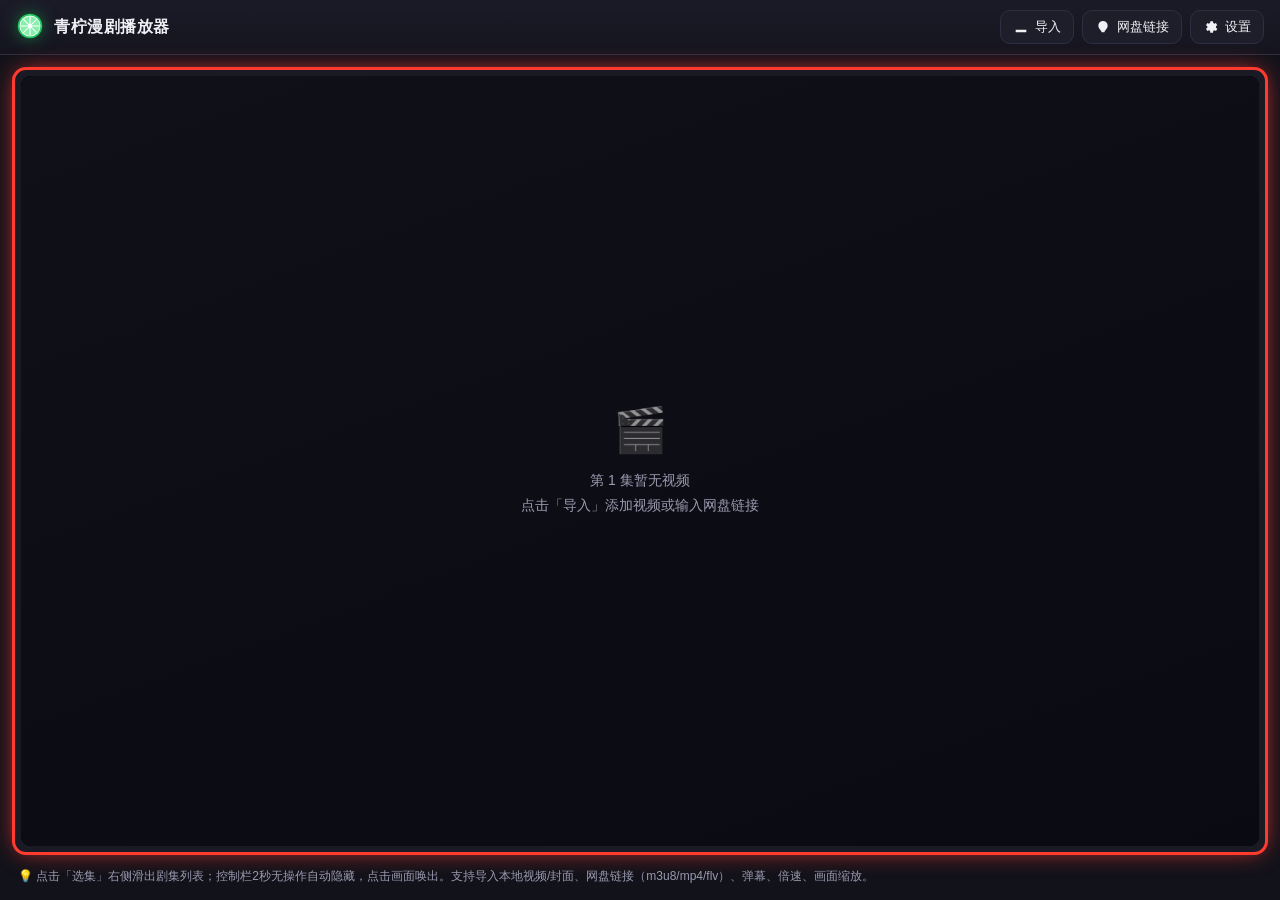
==== commit ce93f09c: "Add files via upload" ====
--- a/index.html
+++ b/index.html
@@ -37,7 +37,20 @@
   <!-- ======== 顶部工具条 ======== -->
   <header class="toolbar">
     <div class="brand">
-      <div class="brand-dot" id="brandDot"></div>
+      <div class="brand-icon">
+        <svg viewBox="0 0 64 64" width="28" height="28">
+          <circle cx="32" cy="32" r="28" fill="#22c55e"/>
+          <circle cx="32" cy="32" r="24" fill="#f0fdf4"/>
+          <circle cx="32" cy="32" r="22" fill="#86efac"/>
+          <g stroke="#fff" stroke-width="2.5" stroke-linecap="round">
+            <line x1="32" y1="12" x2="32" y2="52"/>
+            <line x1="12" y1="32" x2="52" y2="32"/>
+            <line x1="18" y1="18" x2="46" y2="46"/>
+            <line x1="46" y1="18" x2="18" y2="46"/>
+          </g>
+          <circle cx="32" cy="32" r="4.5" fill="#fff"/>
+        </svg>
+      </div>
       <span class="brand-name" id="brandName">青柠漫剧播放器</span>
     </div>
     <div class="toolbar-actions">
@@ -231,7 +244,20 @@
 <!-- ======== 激活遮罩（月卡） ======== -->
 <div class="activate-mask" id="activateMask" hidden>
   <div class="activate-box">
-    <div class="act-logo">🎬</div>
+    <div class="act-logo">
+      <svg viewBox="0 0 64 64" width="64" height="64">
+        <circle cx="32" cy="32" r="28" fill="#22c55e"/>
+        <circle cx="32" cy="32" r="24" fill="#f0fdf4"/>
+        <circle cx="32" cy="32" r="22" fill="#86efac"/>
+        <g stroke="#fff" stroke-width="2.5" stroke-linecap="round">
+          <line x1="32" y1="12" x2="32" y2="52"/>
+          <line x1="12" y1="32" x2="52" y2="32"/>
+          <line x1="18" y1="18" x2="46" y2="46"/>
+          <line x1="46" y1="18" x2="18" y2="46"/>
+        </g>
+        <circle cx="32" cy="32" r="4.5" fill="#fff"/>
+      </svg>
+    </div>
     <div class="act-title">青柠漫剧播放器</div>
     <div class="act-sub">请输入月卡激活码解锁全部功能</div>
     <input type="text" id="actCode" maxlength="24" placeholder="请输入激活码，如 FGMM-XXXX-XXXX">
--- a/css/style.css
+++ b/css/style.css
@@ -42,10 +42,9 @@
   flex-shrink: 0;
 }
 .brand { display: flex; align-items: center; gap: 10px; }
-.brand-dot {
-  width: 16px; height: 16px; border-radius: 5px;
-  background: var(--accent);
-  box-shadow: 0 0 12px var(--accent);
+.brand-icon {
+  line-height: 1;
+  filter: drop-shadow(0 0 8px rgba(34,197,94,0.5));
 }
 .brand-name { font-size: 16px; font-weight: 700; letter-spacing: .5px; }
 
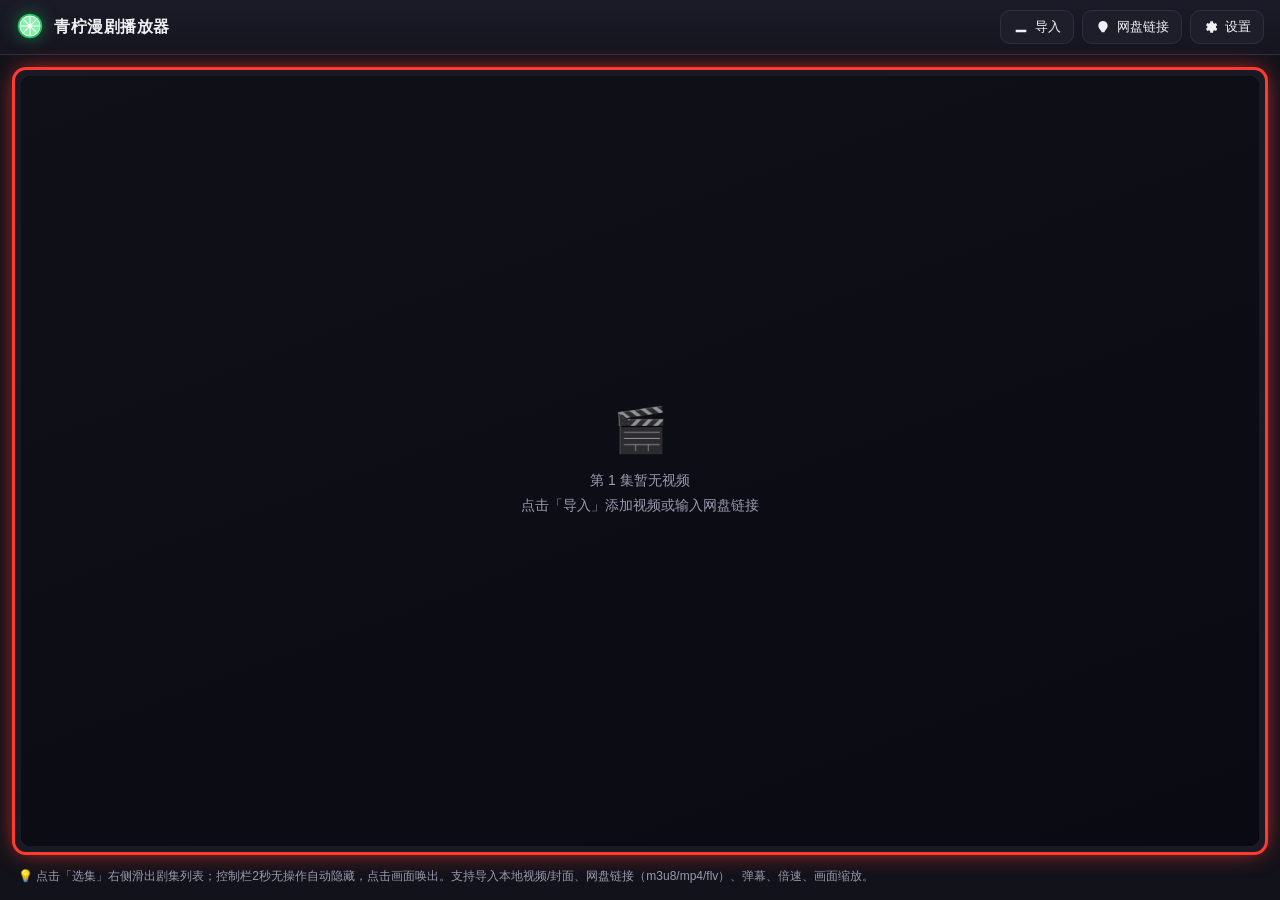
==== commit b3714d02: "Add files via upload" ====
--- a/index.html
+++ b/index.html
@@ -361,6 +361,7 @@
       <div class="form-item license-status">
         <label>激活状态</label>
         <div class="license-info" id="licenseInfo">未激活</div>
+        <button class="m-btn primary" id="btnOpenActivate" style="margin-top:10px;width:100%;">🔑 立即激活 / 输入激活码</button>
       </div>
     </div>
     <div class="modal-foot">
--- a/css/style.css
+++ b/css/style.css
@@ -356,17 +356,22 @@
 /* ================= 右侧选集面板（滑入式 overlay） ================= */
 .episode-panel {
   position: absolute;
-  top: 0; right: 0; bottom: 0;
+  top: 0; right: -260px; bottom: 0;
   width: 220px;
-  background: rgba(0,0,0,.88);
+  min-width: 220px;
+  max-width: 220px;
+  flex-shrink: 0;
+  background: rgba(0,0,0,.92);
+  -webkit-backdrop-filter: blur(12px);
   backdrop-filter: blur(12px);
   z-index: 20;
   display: flex; flex-direction: column;
-  transform: translateX(100%);
-  transition: transform .3s cubic-bezier(.4,0,.2,1);
+  transition: right .3s cubic-bezier(.4,0,.2,1);
   border-left: 1px solid rgba(255,255,255,.08);
-}
-.episode-panel.show { transform: translateX(0); }
+  box-sizing: border-box;
+  will-change: right;
+}
+.episode-panel.show { right: 0; }
 
 .ep-header {
   display: flex; align-items: center; gap: 6px;
@@ -403,6 +408,9 @@
 
 .ep-item {
   display: flex; align-items: center; justify-content: center;
+  width: 100%;
+  box-sizing: border-box;
+  flex-shrink: 0;
   padding: 9px 12px;
   background: rgba(255,255,255,.06);
   border: 1px solid rgba(255,255,255,.12);
@@ -414,6 +422,7 @@
   position: relative;
   text-align: center;
   min-height: 38px;
+  overflow: hidden;
 }
 .ep-item:hover {
   background: rgba(255,255,255,.12);
@@ -551,7 +560,8 @@
   .c-btn { min-width: 30px; padding: 0 4px; }
   .time-label { font-size: 11px; min-width: 36px; }
   .ep-toggle-btn { padding: 0 10px; font-size: 12px; height: 28px; }
-  .episode-panel { width: 180px; }
+  .episode-panel { width: 180px; min-width: 180px; max-width: 180px; right: -220px; }
+  .episode-panel.show { right: 0; }
   .more-menu { min-width: 240px; right: -10px; }
   .title-series { font-size: 13px; }
 }
@@ -681,7 +691,8 @@
 body.is-fullscreen #video { width: 100%; height: 100%; object-fit: contain; }
 body.is-fullscreen .tb-back { display: flex !important; }
 body.is-fullscreen .title-bar { padding: 12px 16px; }
-body.is-fullscreen .episode-panel { width: 240px; }
+body.is-fullscreen .episode-panel { width: 240px; min-width: 240px; max-width: 240px; right: -280px; }
+body.is-fullscreen .episode-panel.show { right: 0; }
 body.is-fullscreen .controls { padding: 30px 16px 14px; }
 
 /* iOS CSS 全屏 */
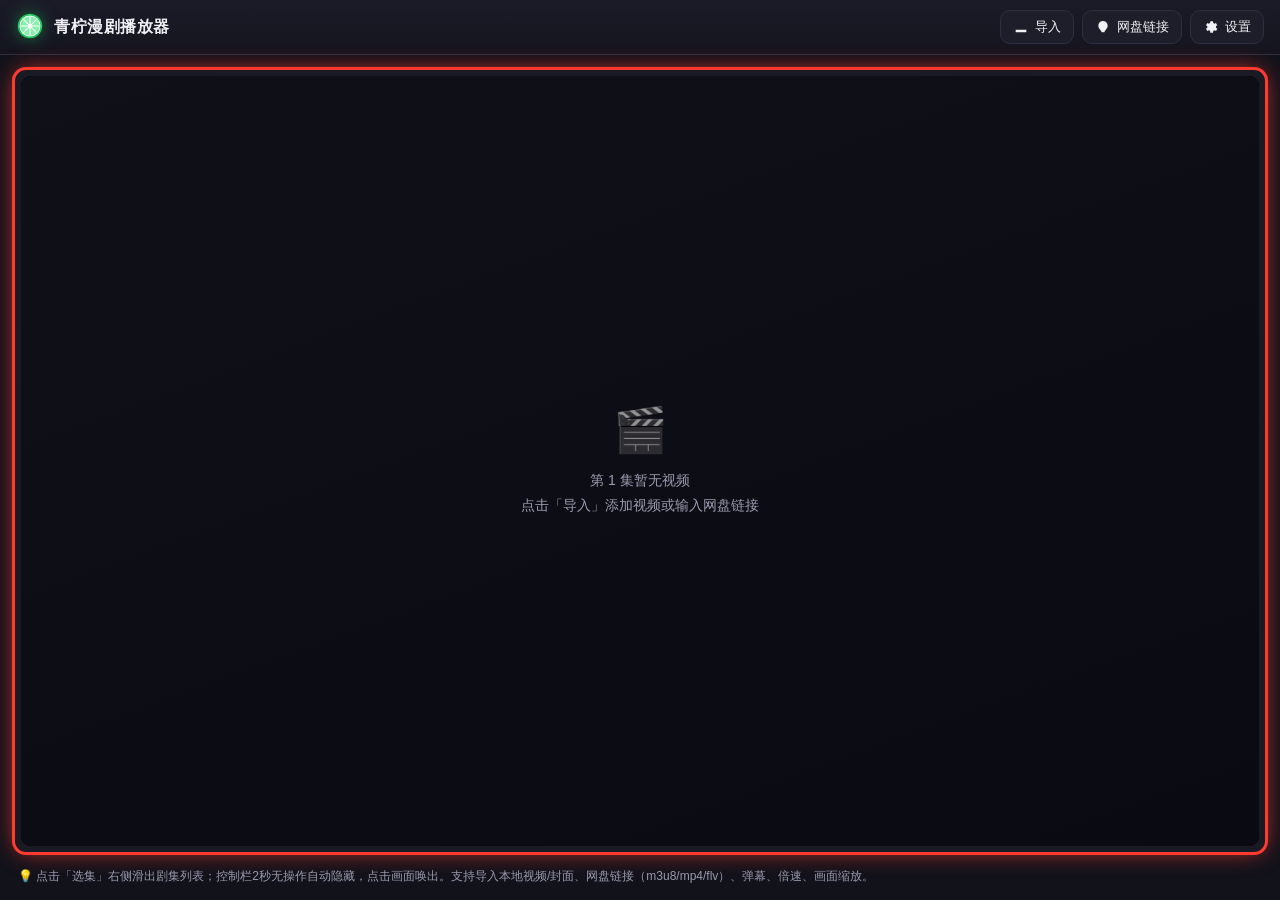
==== commit 5388da0b: "Add files via upload" ====
--- a/index.html
+++ b/index.html
@@ -229,7 +229,7 @@
             </div>
           </aside>
           <!-- 选集遮罩层（点击关闭选集） -->
-          <div class="ep-mask" id="epMask" hidden></div>
+          <div class="ep-mask" id="epMask"></div>
         </div>
       </div>
 
@@ -361,7 +361,6 @@
       <div class="form-item license-status">
         <label>激活状态</label>
         <div class="license-info" id="licenseInfo">未激活</div>
-        <button class="m-btn primary" id="btnOpenActivate" style="margin-top:10px;width:100%;">🔑 立即激活 / 输入激活码</button>
       </div>
     </div>
     <div class="modal-foot">
--- a/css/style.css
+++ b/css/style.css
@@ -95,12 +95,18 @@
   border-radius: 10px;
   overflow: hidden;
   cursor: pointer;
+  transform: translateZ(0);
+  -webkit-transform: translateZ(0);
 }
 #video {
   position: absolute; inset: 0;
   width: 100%; height: 100%;
   object-fit: contain;
   background: #000;
+  transform: translateZ(0);
+  -webkit-transform: translateZ(0);
+  backface-visibility: hidden;
+  -webkit-backface-visibility: hidden;
 }
 /* 画面比例 */
 .video-stage.ratio-auto #video { inset: 0; width: 100%; height: 100%; transform: none; }
@@ -398,7 +404,9 @@
 .ep-close:hover { color: #fff; background: rgba(255,255,255,.1); }
 
 .ep-list {
-  flex: 1; overflow-y: auto;
+  flex: 1 1 auto;
+  min-height: 0;
+  overflow-y: auto;
   padding: 10px 12px;
   display: flex; flex-direction: column; gap: 6px;
   -webkit-overflow-scrolling: touch;
@@ -464,6 +472,7 @@
 .ep-item.num-only { justify-content: center; }
 
 .ep-footer {
+  display: none;
   padding: 10px 12px 14px;
   border-top: 1px solid rgba(255,255,255,.08);
   flex-shrink: 0;
@@ -482,6 +491,13 @@
   background: rgba(0,0,0,.3);
   z-index: 15;
   cursor: pointer;
+  opacity: 0;
+  pointer-events: none;
+  transition: opacity .2s;
+}
+.ep-mask.show {
+  opacity: 1;
+  pointer-events: auto;
 }
 
 /* 播放器说明条 */
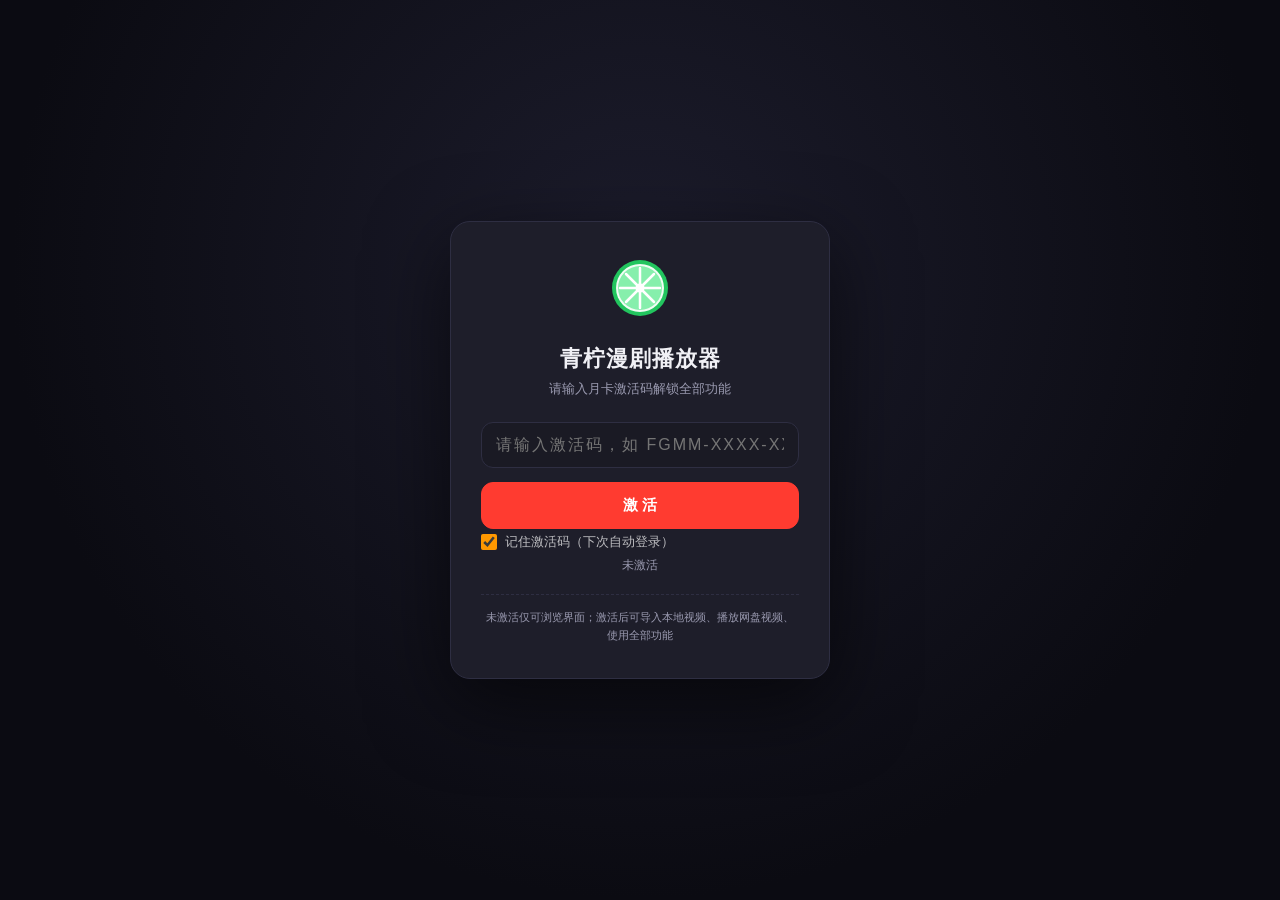
==== commit 43be0159: "Add files via upload" ====
--- a/index.html
+++ b/index.html
@@ -322,6 +322,10 @@
         </select>
       </div>
       <div class="form-item">
+        <label>自定义视频时长（分钟，0=实际时长）</label>
+        <input type="number" id="setCustomDuration" min="0" max="9999" step="0.5" placeholder="0" style="width:100%;padding:8px 10px;border-radius:8px;border:1px solid rgba(255,255,255,.15);background:rgba(255,255,255,.06);color:#fff;font-size:14px;box-sizing:border-box;">
+      </div>
+      <div class="form-item">
         <label>暂停时显示中央播放图标</label>
         <select id="setShowPauseIcon">
           <option value="1">显示</option>
--- a/css/style.css
+++ b/css/style.css
@@ -376,6 +376,7 @@
   border-left: 1px solid rgba(255,255,255,.08);
   box-sizing: border-box;
   will-change: right;
+  touch-action: manipulation;
 }
 .episode-panel.show { right: 0; }
 
@@ -494,6 +495,7 @@
   opacity: 0;
   pointer-events: none;
   transition: opacity .2s;
+  touch-action: manipulation;
 }
 .ep-mask.show {
   opacity: 1;
